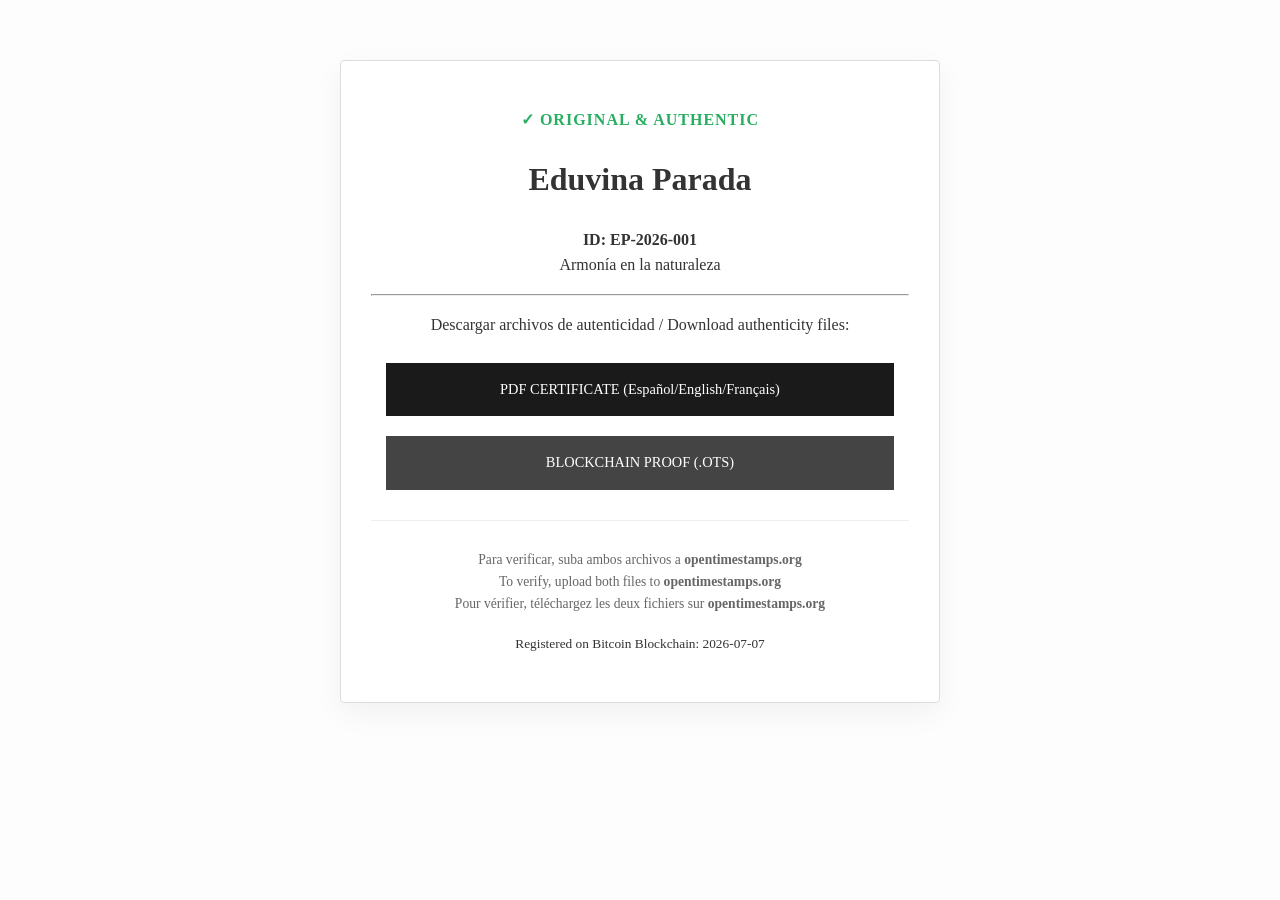
==== Public/v/EP-2026-001/index.html @ c44307cf "Revise index.html for clarity and multilingual support Updated the title and modified the content fo" ====
<!DOCTYPE html>
<html lang="es">
<head>
    <meta charset="UTF-8">
    <meta name="viewport" content="width=device-width, initial-scale=1.0">
    <title>Verificación / Verification - Eduvina Parada</title>
    <style>
        body { font-family: 'Georgia', serif; line-height: 1.6; color: #333; max-width: 600px; margin: 40px auto; padding: 20px; text-align: center; background-color: #fdfdfd; }
        .card { border: 1px solid #ddd; padding: 30px; border-radius: 4px; background: white; box-shadow: 0 10px 30px rgba(0,0,0,0.05); }
        .status { color: #27ae60; font-weight: bold; text-transform: uppercase; letter-spacing: 1px; }
        .btn { display: inline-block; background: #1a1a1a; color: white; padding: 15px 25px; text-decoration: none; margin: 10px 5px; width: 85%; font-size: 0.9em; }
        .lang-section { border-top: 1px solid #eee; margin-top: 20px; padding-top: 15px; font-size: 0.85em; color: #666; }
    </style>
</head>
<body>
    <div class="card">
        <p class="status">✓ Original & Authentic</p>
        <h1>Eduvina Parada</h1>
        <p><strong>ID: EP-2026-001</strong><br>Armonía en la naturaleza</p>
        
        <hr>
        
        <p>Descargar archivos de autenticidad / Download authenticity files:</p>
        <a href="certificado.pdf" class="btn">PDF CERTIFICATE (Español/English/Français)</a>
        <a href="certificado.pdf.ots" class="btn" style="background:#444;">BLOCKCHAIN PROOF (.OTS)</a>
        
        <div class="lang-section">
            <p>Para verificar, suba ambos archivos a <strong>opentimestamps.org</strong><br>
            To verify, upload both files to <strong>opentimestamps.org</strong><br>
            Pour vérifier, téléchargez les deux fichiers sur <strong>opentimestamps.org</strong></p>
        </div>
        
        <p><small>Registered on Bitcoin Blockchain: 2026-07-07</small></p>
    </div>
</body>
</html>
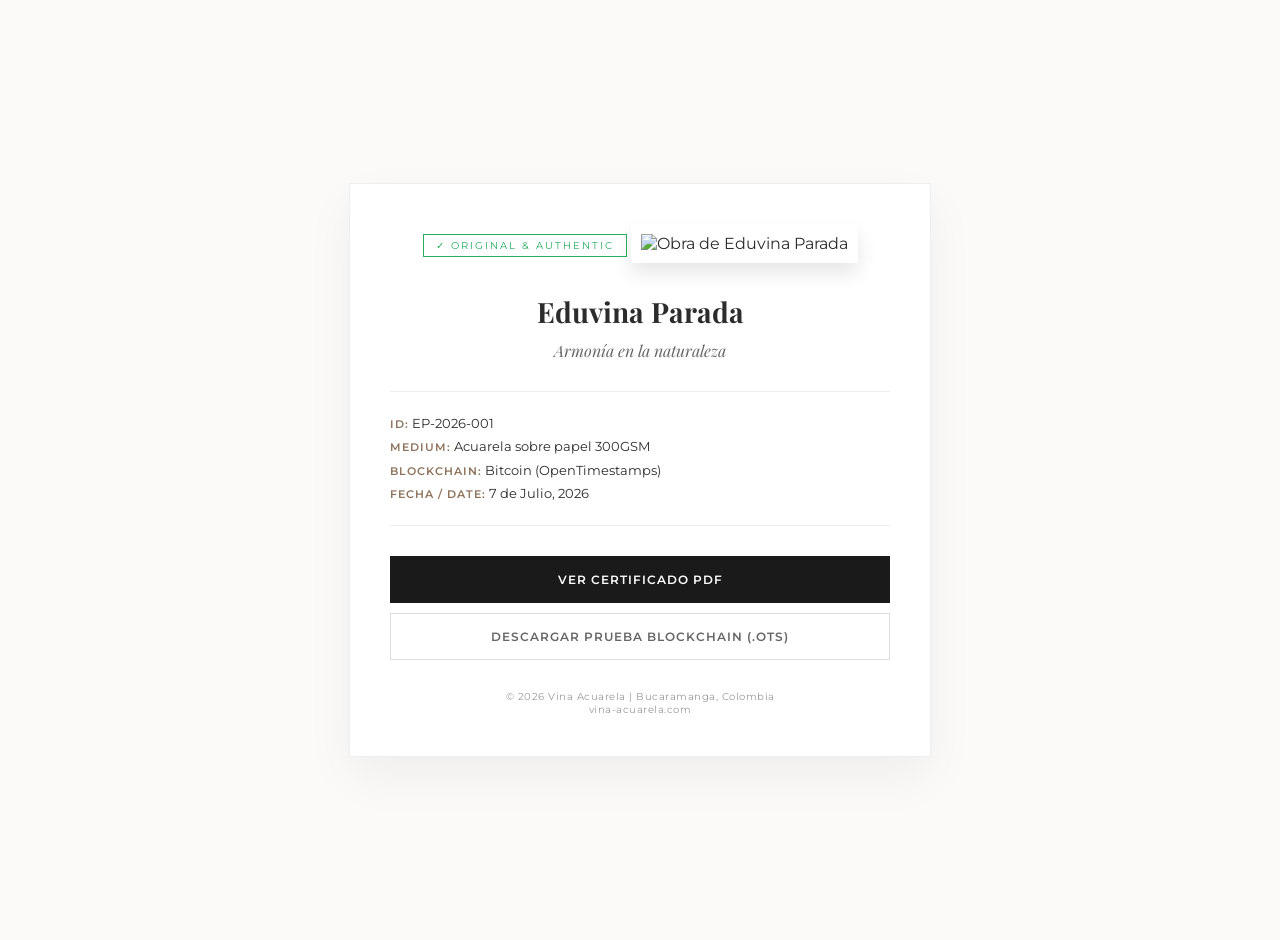
==== commit 82fc70b0: "Update index.html for digital certificate display Updated the title and improved styling for better " ====
--- a/Public/v/EP-2026-001/index.html
+++ b/Public/v/EP-2026-001/index.html
@@ -3,34 +3,66 @@
 <head>
     <meta charset="UTF-8">
     <meta name="viewport" content="width=device-width, initial-scale=1.0">
-    <title>Verificación / Verification - Eduvina Parada</title>
+    <title>Certificado Digital - Eduvina Parada</title>
+    <!-- Fuente elegante de Google Fonts -->
+    <link href="https://fonts.googleapis.com/css2?family=Playfair+Display:ital,wght@0,400;0,700;1,400&family=Montserrat:wght@300;400;600&display=swap" rel="stylesheet">
     <style>
-        body { font-family: 'Georgia', serif; line-height: 1.6; color: #333; max-width: 600px; margin: 40px auto; padding: 20px; text-align: center; background-color: #fdfdfd; }
-        .card { border: 1px solid #ddd; padding: 30px; border-radius: 4px; background: white; box-shadow: 0 10px 30px rgba(0,0,0,0.05); }
-        .status { color: #27ae60; font-weight: bold; text-transform: uppercase; letter-spacing: 1px; }
-        .btn { display: inline-block; background: #1a1a1a; color: white; padding: 15px 25px; text-decoration: none; margin: 10px 5px; width: 85%; font-size: 0.9em; }
-        .lang-section { border-top: 1px solid #eee; margin-top: 20px; padding-top: 15px; font-size: 0.85em; color: #666; }
+        :root { --accent: #8e735b; --bg: #fcfaf8; --text: #2c2c2c; }
+        body { font-family: 'Montserrat', sans-serif; background-color: var(--bg); color: var(--text); margin: 0; padding: 20px; display: flex; justify-content: center; align-items: center; min-height: 100vh; }
+        .container { max-width: 500px; width: 100%; background: #fff; padding: 40px; border-radius: 2px; box-shadow: 0 20px 50px rgba(0,0,0,0.05); border: 1px solid #eee; text-align: center; }
+        
+        /* Imagen de la obra */
+        .artwork-preview { width: 100%; height: auto; margin-bottom: 30px; box-shadow: 0 10px 20px rgba(0,0,0,0.1); border: 10px solid white; box-sizing: border-box; }
+        
+        .status-badge { font-size: 10px; text-transform: uppercase; letter-spacing: 2px; color: #27ae60; border: 1px solid #27ae60; padding: 4px 12px; display: inline-block; margin-bottom: 20px; }
+        
+        h1 { font-family: 'Playfair Display', serif; font-size: 28px; margin: 0 0 10px 0; font-weight: 700; }
+        .subtitle { font-family: 'Playfair Display', serif; font-style: italic; color: #666; margin-bottom: 30px; }
+        
+        .info-grid { text-align: left; font-size: 13px; border-top: 1px solid #eee; border-bottom: 1px solid #eee; padding: 20px 0; margin-bottom: 30px; line-height: 1.8; }
+        .info-grid span { font-weight: 600; text-transform: uppercase; font-size: 11px; letter-spacing: 1px; color: var(--accent); }
+
+        .btn-group { display: flex; flex-direction: column; gap: 10px; }
+        .btn { background: #1a1a1a; color: white; text-decoration: none; padding: 15px; font-size: 12px; letter-spacing: 1px; font-weight: 600; transition: 0.3s; border: 1px solid #1a1a1a; }
+        .btn:hover { background: white; color: #1a1a1a; }
+        .btn-ots { background: transparent; color: #666; border-color: #ddd; }
+        
+        .footer { margin-top: 30px; font-size: 10px; color: #999; letter-spacing: 0.5px; }
+        
+        /* Responsive */
+        @media (max-width: 480px) { .container { padding: 25px; } h1 { font-size: 22px; } }
     </style>
 </head>
 <body>
-    <div class="card">
-        <p class="status">✓ Original & Authentic</p>
+
+    <div class="container">
+        <div class="status-badge">✓ Original & Authentic</div>
+        
+        <!-- Si tienes una foto de la obra, cámbia la URL aquí abajo (ej: foto.jpg). 
+             Si no, puedes borrar esta etiqueta <img> -->
+        <img src="https://github.com/LLeniss/AcuarELA/blob/main/images/obra-1.jpg" alt="Obra de Eduvina Parada" class="artwork-preview">
+        
+
         <h1>Eduvina Parada</h1>
-        <p><strong>ID: EP-2026-001</strong><br>Armonía en la naturaleza</p>
-        
-        <hr>
-        
-        <p>Descargar archivos de autenticidad / Download authenticity files:</p>
-        <a href="certificado.pdf" class="btn">PDF CERTIFICATE (Español/English/Français)</a>
-        <a href="certificado.pdf.ots" class="btn" style="background:#444;">BLOCKCHAIN PROOF (.OTS)</a>
-        
-        <div class="lang-section">
-            <p>Para verificar, suba ambos archivos a <strong>opentimestamps.org</strong><br>
-            To verify, upload both files to <strong>opentimestamps.org</strong><br>
-            Pour vérifier, téléchargez les deux fichiers sur <strong>opentimestamps.org</strong></p>
+        <div class="subtitle">Armonía en la naturaleza</div>
+
+        <div class="info-grid">
+            <div><span>ID:</span> EP-2026-001</div>
+            <div><span>Medium:</span> Acuarela sobre papel 300GSM</div>
+            <div><span>Blockchain:</span> Bitcoin (OpenTimestamps)</div>
+            <div><span>Fecha / Date:</span> 7 de Julio, 2026</div>
         </div>
-        
-        <p><small>Registered on Bitcoin Blockchain: 2026-07-07</small></p>
+
+        <div class="btn-group">
+            <a href="EP-2026-001.pdf" class="btn">VER CERTIFICADO PDF</a>
+            <a href="EP-2026-001.pdf.ots" class="btn btn-ots">DESCARGAR PRUEBA BLOCKCHAIN (.OTS)</a>
+        </div>
+
+        <div class="footer">
+            © 2026 Vina Acuarela | Bucaramanga, Colombia<br>
+            vina-acuarela.com
+        </div>
     </div>
+
 </body>
 </html>
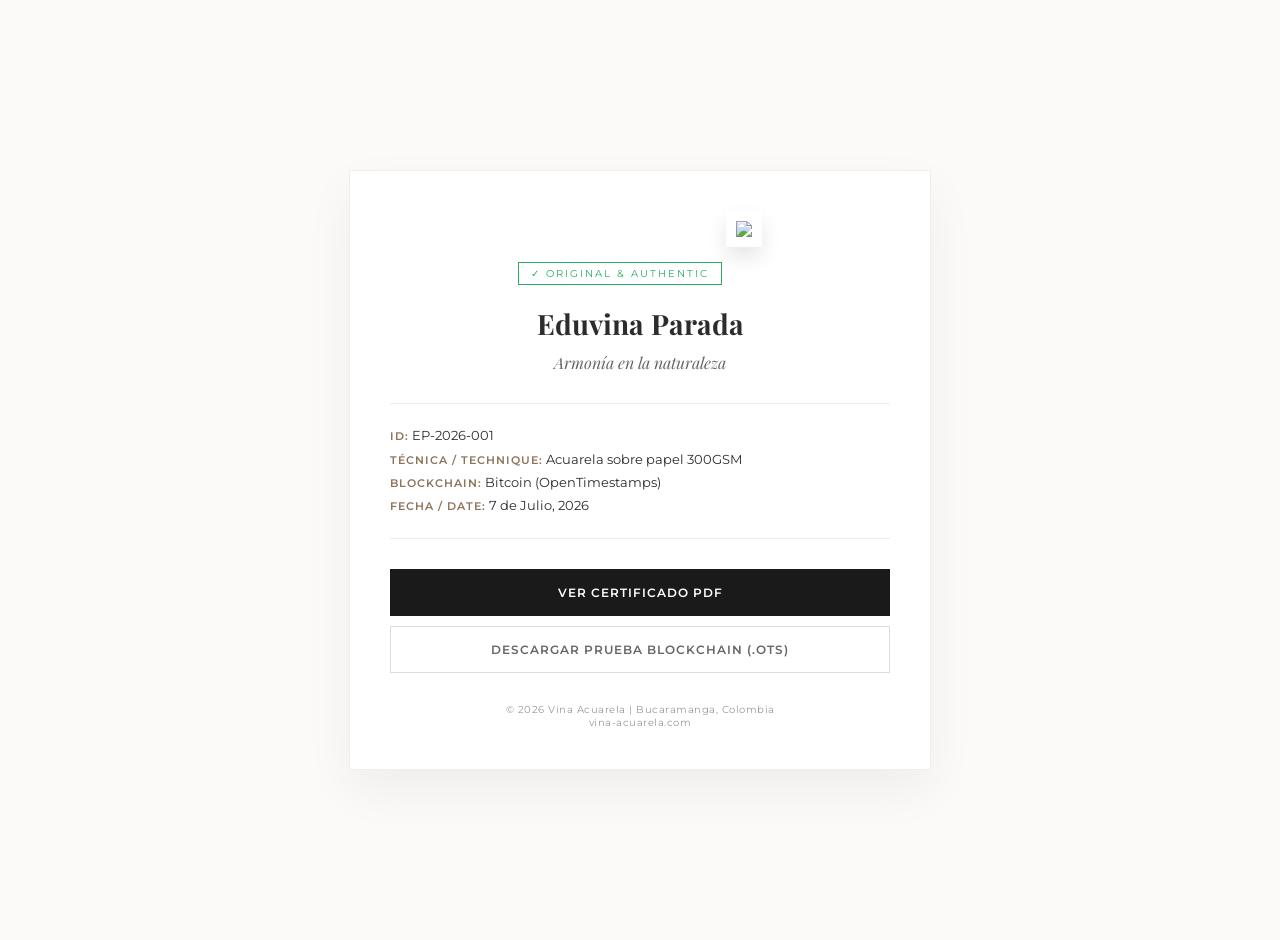
==== commit 7a6c9467: "Update image URL and text in index.html" ====
--- a/Public/v/EP-2026-001/index.html
+++ b/Public/v/EP-2026-001/index.html
@@ -40,7 +40,7 @@
         
         <!-- Si tienes una foto de la obra, cámbia la URL aquí abajo (ej: foto.jpg). 
              Si no, puedes borrar esta etiqueta <img> -->
-        <img src="https://github.com/LLeniss/AcuarELA/blob/main/images/obra-1.jpg" alt="Obra de Eduvina Parada" class="artwork-preview">
+        <img src="https://raw.githubusercontent.com/LLeniss/AcuarELA/main/images/obra-1.jpg alt="Obra de Eduvina Parada" class="artwork-preview">
         
 
         <h1>Eduvina Parada</h1>
@@ -48,14 +48,14 @@
 
         <div class="info-grid">
             <div><span>ID:</span> EP-2026-001</div>
-            <div><span>Medium:</span> Acuarela sobre papel 300GSM</div>
+            <div><span>Técnica / Technique:</span> Acuarela sobre papel 300GSM</div>
             <div><span>Blockchain:</span> Bitcoin (OpenTimestamps)</div>
             <div><span>Fecha / Date:</span> 7 de Julio, 2026</div>
         </div>
 
         <div class="btn-group">
             <a href="EP-2026-001.pdf" class="btn">VER CERTIFICADO PDF</a>
-            <a href="EP-2026-001.pdf.ots" class="btn btn-ots">DESCARGAR PRUEBA BLOCKCHAIN (.OTS)</a>
+            <a href="https://raw.githubusercontent.com/Leniss/AcuarELA/raw/refs/heads/main/Public/v/EP-2026-001/EP-2026-001.pdf.ots" class="btn btn-ots">DESCARGAR PRUEBA BLOCKCHAIN (.OTS)</a>
         </div>
 
         <div class="footer">
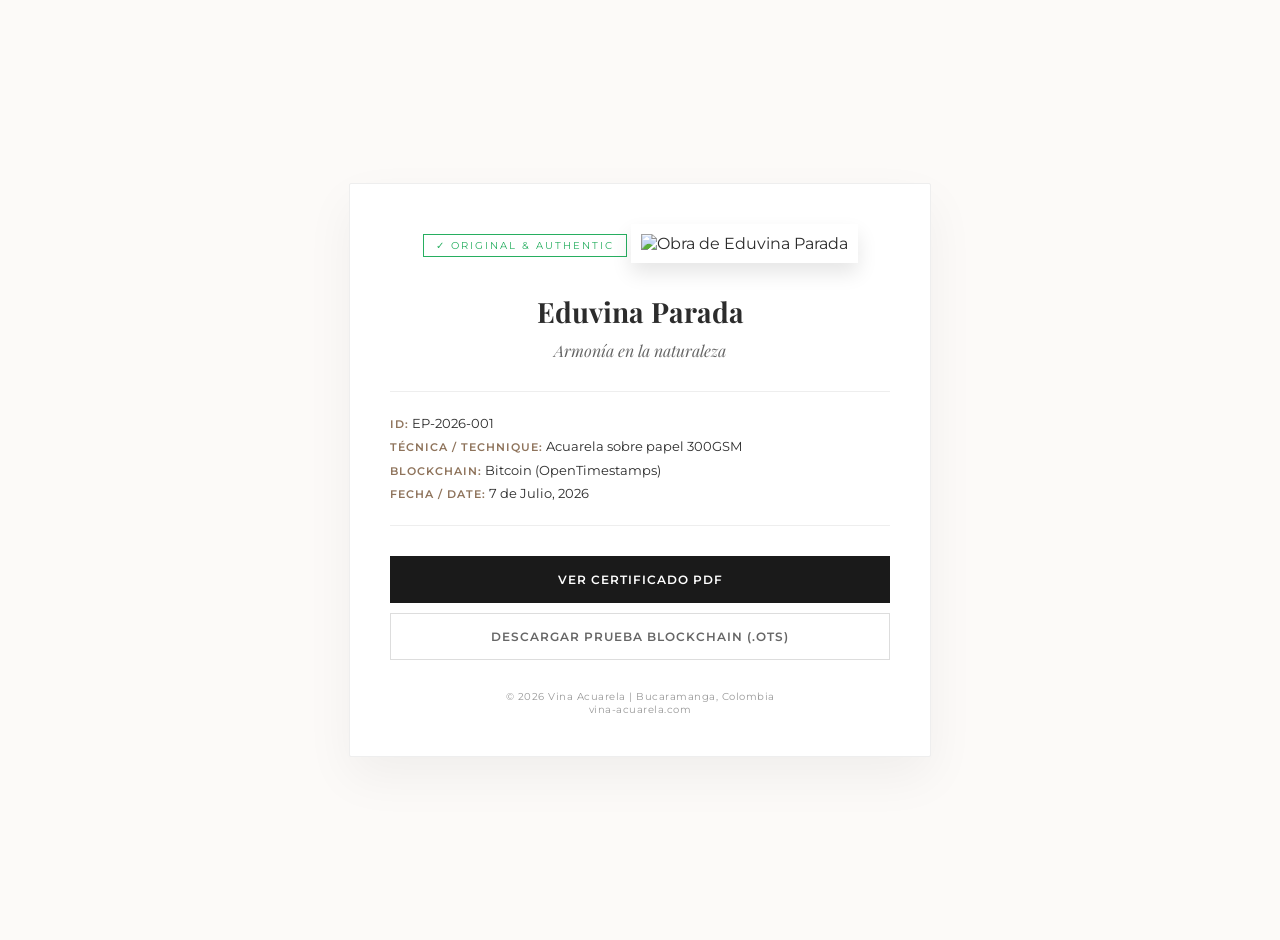
==== commit eea02181: "Update image and link URLs in index.html" ====
--- a/Public/v/EP-2026-001/index.html
+++ b/Public/v/EP-2026-001/index.html
@@ -40,7 +40,7 @@
         
         <!-- Si tienes una foto de la obra, cámbia la URL aquí abajo (ej: foto.jpg). 
              Si no, puedes borrar esta etiqueta <img> -->
-        <img src="https://raw.githubusercontent.com/LLeniss/AcuarELA/main/images/obra-1.jpg alt="Obra de Eduvina Parada" class="artwork-preview">
+        <img src="https://github.com/LLeniss/AcuarELA/main/images/obra-1.jpg" alt="Obra de Eduvina Parada" class="artwork-preview">
         
 
         <h1>Eduvina Parada</h1>
@@ -55,7 +55,7 @@
 
         <div class="btn-group">
             <a href="EP-2026-001.pdf" class="btn">VER CERTIFICADO PDF</a>
-            <a href="https://raw.githubusercontent.com/Leniss/AcuarELA/raw/refs/heads/main/Public/v/EP-2026-001/EP-2026-001.pdf.ots" class="btn btn-ots">DESCARGAR PRUEBA BLOCKCHAIN (.OTS)</a>
+            <a href="https://github.com/LLeniss/AcuarELA/raw/refs/heads/main/Public/v/EP-2026-001/EP-2026-001.pdf.ots" class="btn btn-ots">DESCARGAR PRUEBA BLOCKCHAIN (.OTS)</a>
         </div>
 
         <div class="footer">
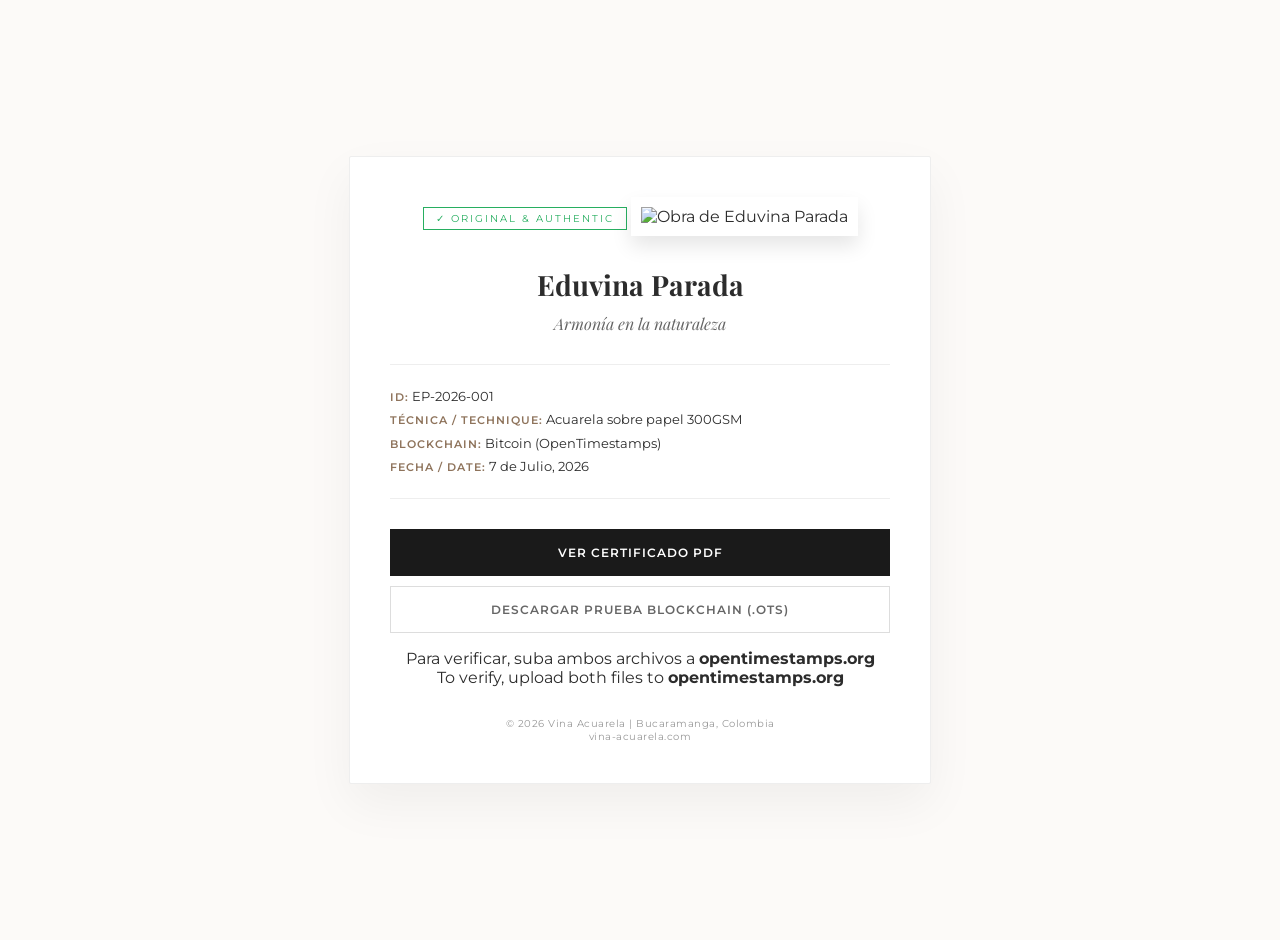
==== commit d47d862f: "Add verification instructions for blockchain files Added instructions for verifying files on opentim" ====
--- a/Public/v/EP-2026-001/index.html
+++ b/Public/v/EP-2026-001/index.html
@@ -40,7 +40,7 @@
         
         <!-- Si tienes una foto de la obra, cámbia la URL aquí abajo (ej: foto.jpg). 
              Si no, puedes borrar esta etiqueta <img> -->
-        <img src="https://github.com/LLeniss/AcuarELA/main/images/obra-1.jpg" alt="Obra de Eduvina Parada" class="artwork-preview">
+        <img src="https://raw.githubusercontent.com/LLeniss/AcuarELA/main/images/obra-1.jpg" alt="Obra de Eduvina Parada" class="artwork-preview">
         
 
         <h1>Eduvina Parada</h1>
@@ -58,6 +58,11 @@
             <a href="https://github.com/LLeniss/AcuarELA/raw/refs/heads/main/Public/v/EP-2026-001/EP-2026-001.pdf.ots" class="btn btn-ots">DESCARGAR PRUEBA BLOCKCHAIN (.OTS)</a>
         </div>
 
+        <div class="lang-section">
+            <p>Para verificar, suba ambos archivos a <strong>opentimestamps.org</strong><br>
+            To verify, upload both files to <strong>opentimestamps.org</strong><br>
+        </div>
+
         <div class="footer">
             © 2026 Vina Acuarela | Bucaramanga, Colombia<br>
             vina-acuarela.com
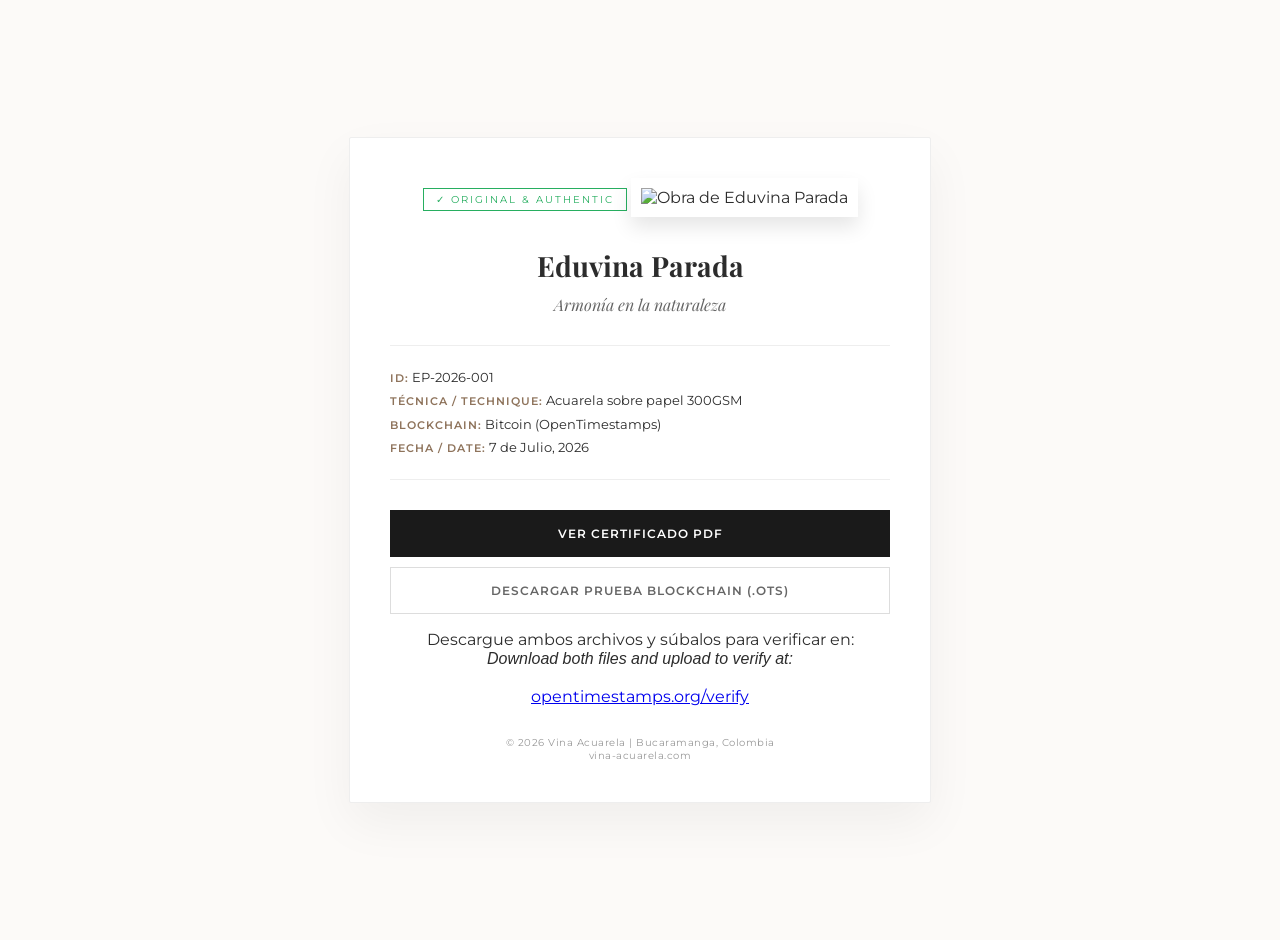
==== commit 75bc878c: "Update verification instructions in index.html" ====
--- a/Public/v/EP-2026-001/index.html
+++ b/Public/v/EP-2026-001/index.html
@@ -59,8 +59,9 @@
         </div>
 
         <div class="lang-section">
-            <p>Para verificar, suba ambos archivos a <strong>opentimestamps.org</strong><br>
-            To verify, upload both files to <strong>opentimestamps.org</strong><br>
+            <p>Descargue ambos archivos y súbalos para verificar en:<br>
+            <i>Download both files and upload to verify at:</i><br><br>
+            <a href="https://opentimestamps.org/verify" target="_blank">opentimestamps.org/verify</a></p>
         </div>
 
         <div class="footer">
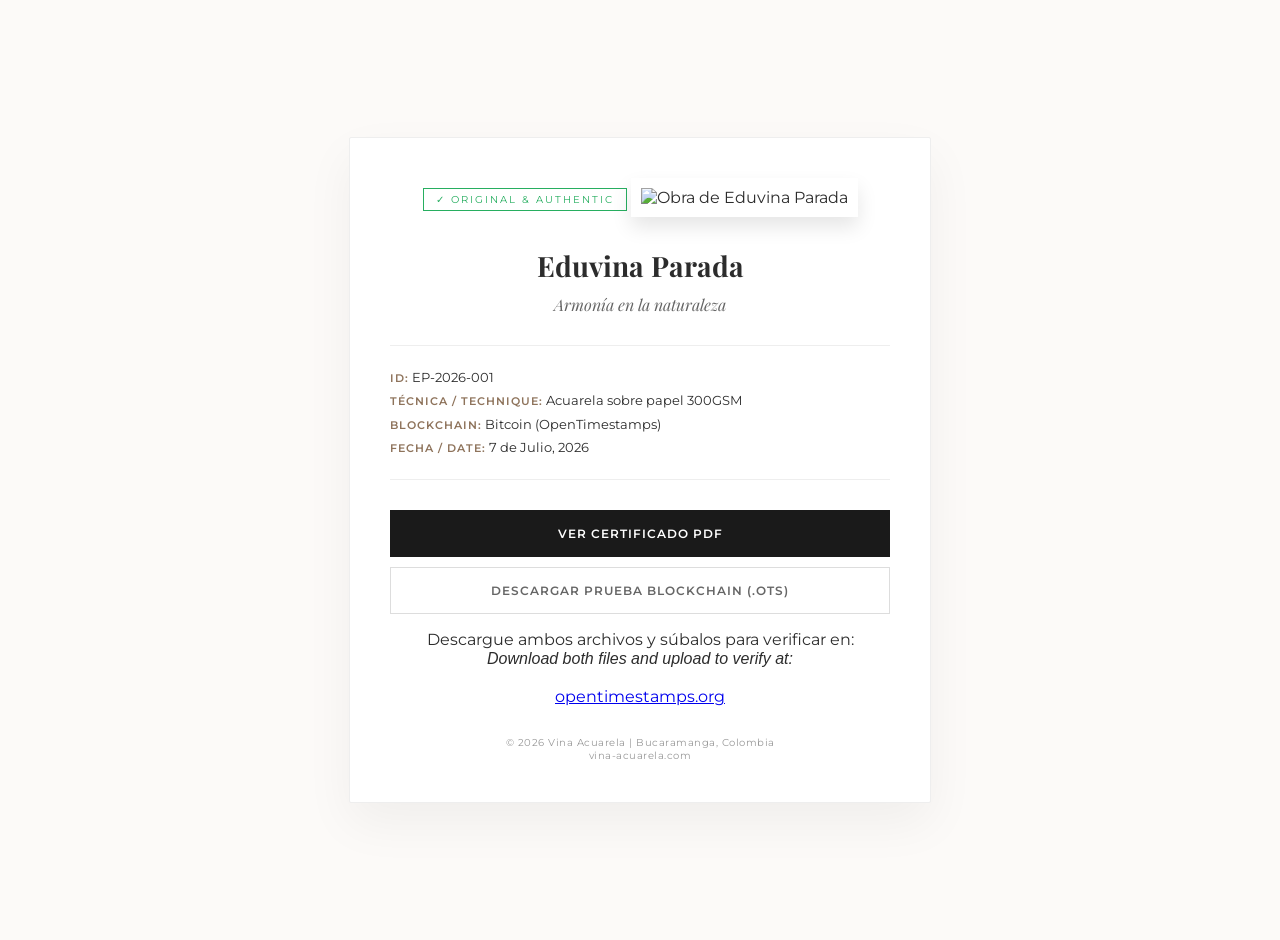
==== commit 6837e060: "Update index.html" ====
--- a/Public/v/EP-2026-001/index.html
+++ b/Public/v/EP-2026-001/index.html
@@ -61,7 +61,7 @@
         <div class="lang-section">
             <p>Descargue ambos archivos y súbalos para verificar en:<br>
             <i>Download both files and upload to verify at:</i><br><br>
-            <a href="https://opentimestamps.org/verify" target="_blank">opentimestamps.org/verify</a></p>
+            <a href="https://opentimestamps.org" target="_blank">opentimestamps.org</a></p>
         </div>
 
         <div class="footer">
